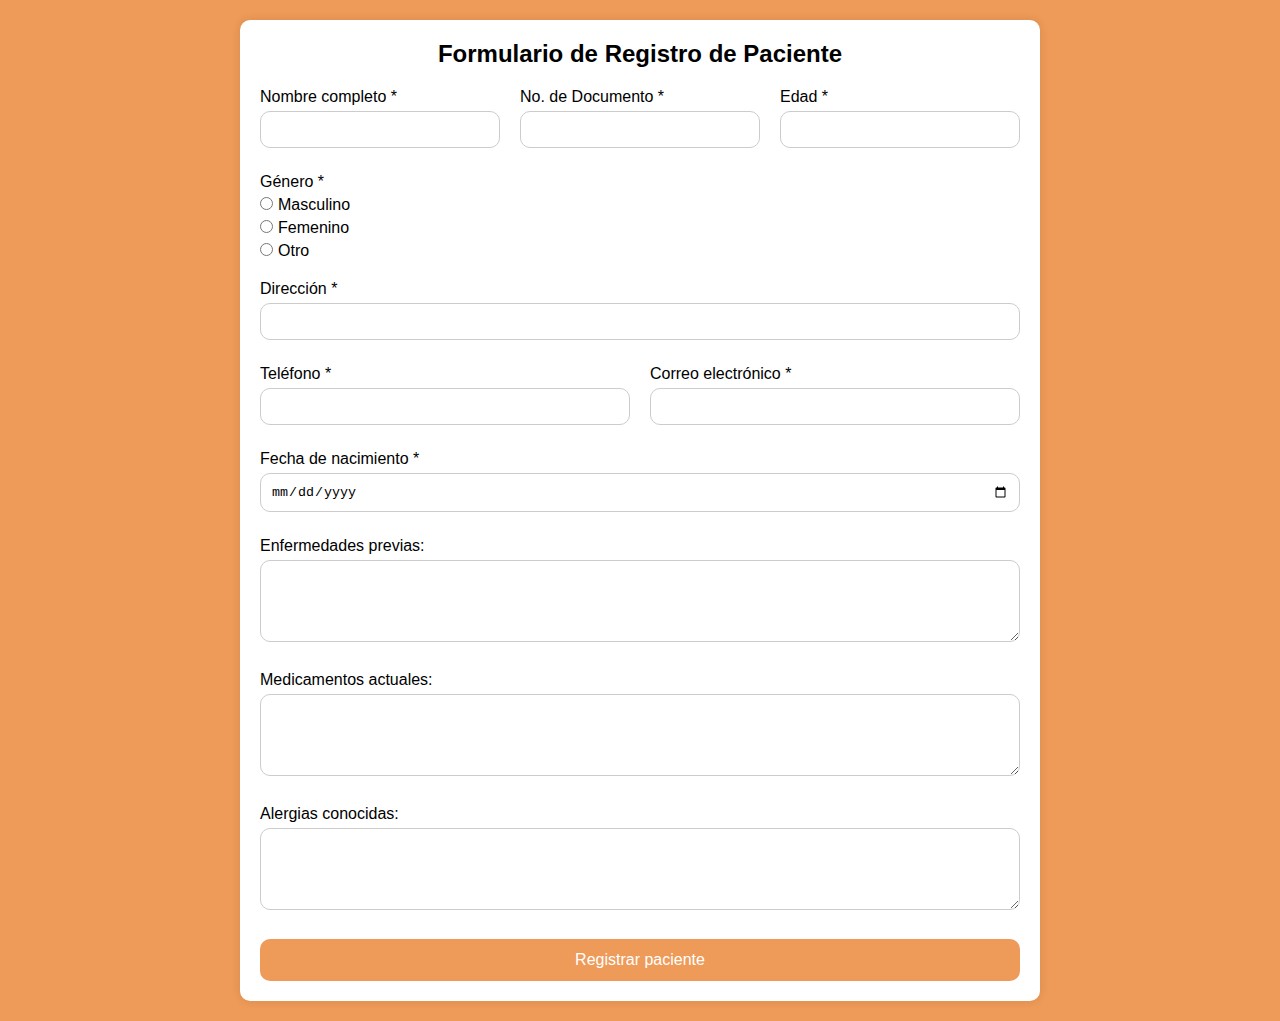
==== Formulario_Registro.html @ 7acb058a "Add files via upload" ====
<!DOCTYPE html>
<html lang="es">
<head>
    <meta charset="UTF-8">
    <meta name="viewport" content="width=device-width, initial-scale=1.0">
    <title>Formulario de Registro de Paciente</title>
    <style>
        * {
            margin: 0;
            padding: 0;
            box-sizing: border-box;
        }
        body {
            font-family: Arial, sans-serif;
            background-color: #ee9a58;
            padding: 20px;
        }
        .container {
            max-width: 800px;
            margin: 0 auto;
            background-color: white;
            padding: 20px;
            border-radius: 10px;
            box-shadow: 0 0 10px rgba(0, 0, 0, 0.1);
        }
        h2 {
            text-align: center;
            margin-bottom: 20px;
        }
        .form-group {
            margin-bottom: 15px;
        }
        label {
            display: block;
            margin-bottom: 5px;
        }
        input[type="text"],
        input[type="email"],
        input[type="date"],
        input[type="tel"],
        textarea,
        select {
            width: 100%;
            padding: 10px;
            margin-bottom: 10px;
            border: 1px solid #ccc;
            border-radius: 10px;
        }
        input[type="radio"] {
            margin-right: 5px;
        }
        .form-row {
            display: flex;
            gap: 20px;
            flex-wrap: wrap;
        }
        .form-row .form-group {
            flex: 1;
        }
        .form-row .form-group.full-width {
            flex: 100%;
        }
		/* Color Boton */
        .btn {
            width: 100%;
            padding: 12px;
            background-color: #ee9a58;
            color: white;
            border: none;
            border-radius: 10px;
            cursor: pointer;
            font-size: 16px;
        }
		/* Color Boton Flotar */
        .btn:hover {
            background-color: #45a049;
			color: black;
        }
        /* Media queries para diseño responsive */
        @media (max-width: 768px) {
            .form-row {
                flex-direction: column;
            }
            .form-row .form-group {
                flex: 100%;
            }
        }
    </style>
</head>
<body>
    <div class="container">
        <h2>Formulario de Registro de Paciente</h2>
        <form action="#" method="POST">
            <!-- Datos personales -->
            <div class="form-row">
                <div class="form-group">
                    <label for="nombre">Nombre completo *</label>
                    <input type="text" id="nombre" name="nombre" required>
                </div>
				<div class="form-group">
                    <label for="nombre">No. de Documento *</label>
                    <input type="text" id="documento" name="nombre" required>
                </div>
                <div class="form-group">
                    <label for="edad">Edad *</label>
                    <input type="text" id="edad" name="edad" required>
                </div>
            </div>

            <div class="form-row">
                <div class="form-group">
                    <label for="genero">Género *</label>
                    <input type="radio" id="masculino" name="genero" value="masculino" required>Masculino</input>
					<label></label>
					<input type="radio" id="femenino" name="genero" value="femenino" required>Femenino</input>
					<label></label>
					<input type="radio" id="otro" name="genero" value="otro" required>Otro</input>
					<label></label>
                </div>
            </div>

            <div class="form-group">
                <label for="direccion">Dirección *</label>
                <input type="text" id="direccion" name="direccion" required>
            </div>

            <div class="form-row">
                <div class="form-group">
                    <label for="telefono">Teléfono *</label>
                    <input type="tel" id="telefono" name="telefono" required>
                </div>
                <div class="form-group">
                    <label for="email">Correo electrónico *</label>
                    <input type="email" id="email" name="email" required>
                </div>
            </div>

            <div class="form-group">
                <label for="fecha_nacimiento">Fecha de nacimiento *</label>
                <input type="date" id="fecha_nacimiento" name="fecha_nacimiento" required>
            </div>

            <!-- Información médica -->
            <div class="form-group">
                <label for="enfermedades_previas">Enfermedades previas:</label>
                <textarea id="enfermedades_previas" name="enfermedades_previas" rows="4"></textarea>
            </div>

            <div class="form-group">
                <label for="medicamentos">Medicamentos actuales:</label>
                <textarea id="medicamentos" name="medicamentos" rows="4"></textarea>
            </div>

            <div class="form-group">
                <label for="alergias">Alergias conocidas:</label>
                <textarea id="alergias" name="alergias" rows="4"></textarea>
            </div>

            <button type="submit" class="btn">Registrar paciente</button>
        </form>
    </div>
</body>
</html>
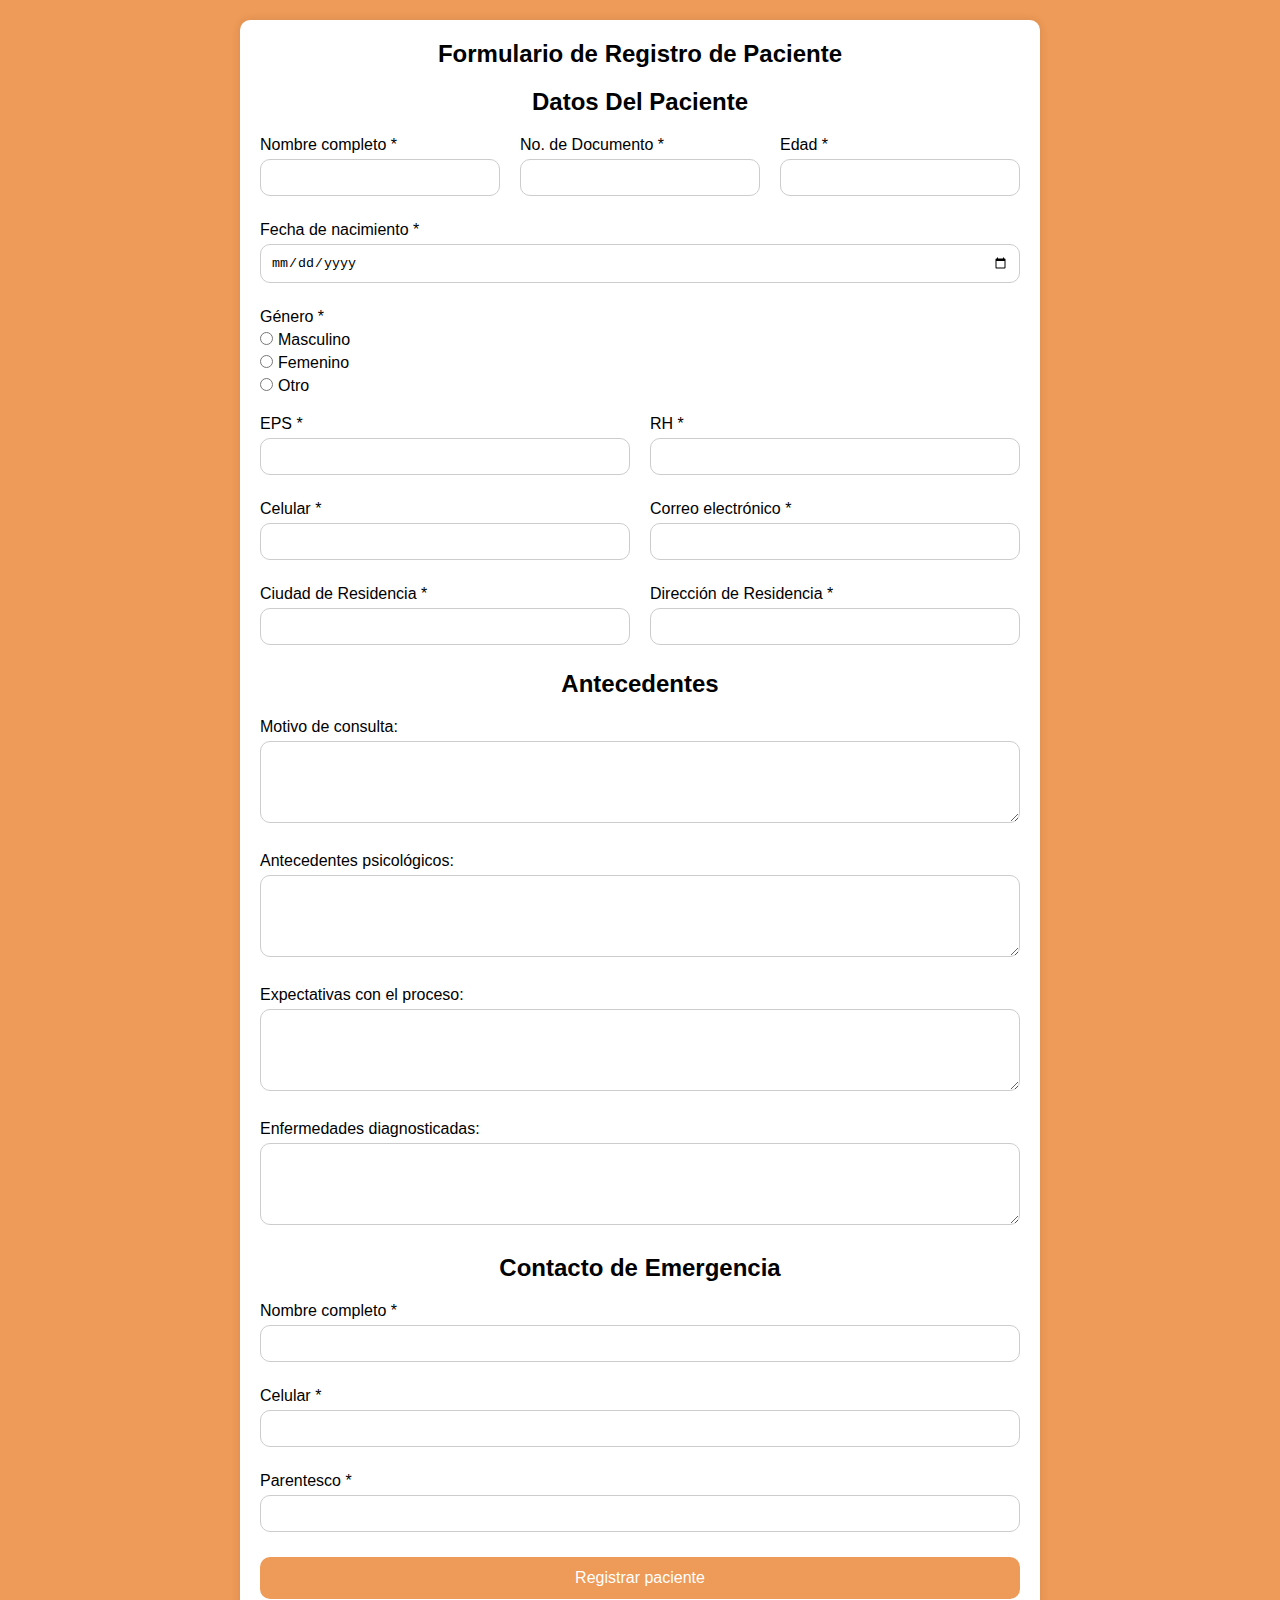
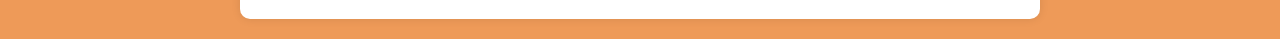
==== commit 2775f319: "Add files via upload" ====
--- a/Formulario_Registro.html
+++ b/Formulario_Registro.html
@@ -37,7 +37,9 @@
         input[type="text"],
         input[type="email"],
         input[type="date"],
-        input[type="tel"],
+        input[type="cel"],
+        input[type="eps"],
+        input[type="rh"],
         textarea,
         select {
             width: 100%;
@@ -90,8 +92,11 @@
 <body>
     <div class="container">
         <h2>Formulario de Registro de Paciente</h2>
+		
         <form action="#" method="POST">
             <!-- Datos personales -->
+			<h2 class="h2">Datos Del Paciente</h2>
+			
             <div class="form-row">
                 <div class="form-group">
                     <label for="nombre">Nombre completo *</label>
@@ -106,7 +111,11 @@
                     <input type="text" id="edad" name="edad" required>
                 </div>
             </div>
-
+            <div class="form-group">
+                <label for="fecha_nacimiento">Fecha de nacimiento *</label>
+                <input type="date" id="fecha_nacimiento" name="fecha_nacimiento" required>
+            </div>
+			
             <div class="form-row">
                 <div class="form-group">
                     <label for="genero">Género *</label>
@@ -119,15 +128,21 @@
                 </div>
             </div>
 
-            <div class="form-group">
-                <label for="direccion">Dirección *</label>
-                <input type="text" id="direccion" name="direccion" required>
-            </div>
-
-            <div class="form-row">
-                <div class="form-group">
-                    <label for="telefono">Teléfono *</label>
-                    <input type="tel" id="telefono" name="telefono" required>
+            <div class="form-row">
+                <div class="form-group">
+                    <label for="eps">EPS *</label>
+                    <input type="eps" id="eps" name="eps" required>
+                </div>
+                <div class="form-group">
+                    <label for="rh">RH *</label>
+                    <input type="rh" id="rh" name="rh" required>
+                </div>
+            </div>
+
+            <div class="form-row">
+                <div class="form-group">
+                    <label for="celular">Celular *</label>
+                    <input type="cel" id="celular" name="celular" required>
                 </div>
                 <div class="form-group">
                     <label for="email">Correo electrónico *</label>
@@ -135,27 +150,51 @@
                 </div>
             </div>
 
-            <div class="form-group">
-                <label for="fecha_nacimiento">Fecha de nacimiento *</label>
-                <input type="date" id="fecha_nacimiento" name="fecha_nacimiento" required>
+            <div class="form-row">
+				<div class="form-group">
+					<label for="direccion">Ciudad de Residencia *</label>
+					<input type="text" id="direccion" name="direccion" required>
+				</div>
+				<div class="form-group">
+					<label for="direccion">Dirección de Residencia *</label>
+					<input type="text" id="direccion" name="direccion" required>
+				</div>
+            </div>
+
+            <!-- Antecedentes -->
+			<h2 class="h2">Antecedentes</h2>
+            <div class="form-group">
+                <label for="motivo_consulta">Motivo de consulta:</label>
+                <textarea id="motivo_consulta" name="motivo_consulta" rows="4"></textarea>
+            </div>
+            <div class="form-group">
+                <label for="antecedentes_psicologicos">Antecedentes psicológicos:</label>
+                <textarea id="antecedentes_psicologicos" name="antecedentes_psicologicos" rows="4"></textarea>
+            </div>
+            <div class="form-group">
+                <label for="expectativas_proceso">Expectativas con el proceso:</label>
+                <textarea id="expectativas_proceso" name="expectativas_proceso" rows="4"></textarea>
+            </div>
+            <div class="form-group">
+                <label for="enfermedades_diagnosticadas">Enfermedades diagnosticadas:</label>
+                <textarea id="enfermedades_diagnosticadas" name="enfermedades_diagnosticadas" rows="4"></textarea>
             </div>
 
             <!-- Información médica -->
-            <div class="form-group">
-                <label for="enfermedades_previas">Enfermedades previas:</label>
-                <textarea id="enfermedades_previas" name="enfermedades_previas" rows="4"></textarea>
-            </div>
-
-            <div class="form-group">
-                <label for="medicamentos">Medicamentos actuales:</label>
-                <textarea id="medicamentos" name="medicamentos" rows="4"></textarea>
-            </div>
-
-            <div class="form-group">
-                <label for="alergias">Alergias conocidas:</label>
-                <textarea id="alergias" name="alergias" rows="4"></textarea>
-            </div>
-
+			<h2 class="h2">Contacto de Emergencia</h2>
+            <div class="form-group">
+                <label for="nombre_e">Nombre completo *</label>
+				<input type="text" id="nombre_e" name="nombre_e" required>
+            </div>
+			<div class="form-group">
+                <label for="celular_e">Celular *</label>
+                <input type="text" id="celular_e" name="celular_e" required>
+            </div>
+            <div class="form-group">
+                <label for="parentesco">Parentesco *</label>
+                <input type="text" id="parentesco" name="parentesco" required>
+            </div>			
+			
             <button type="submit" class="btn">Registrar paciente</button>
         </form>
     </div>
